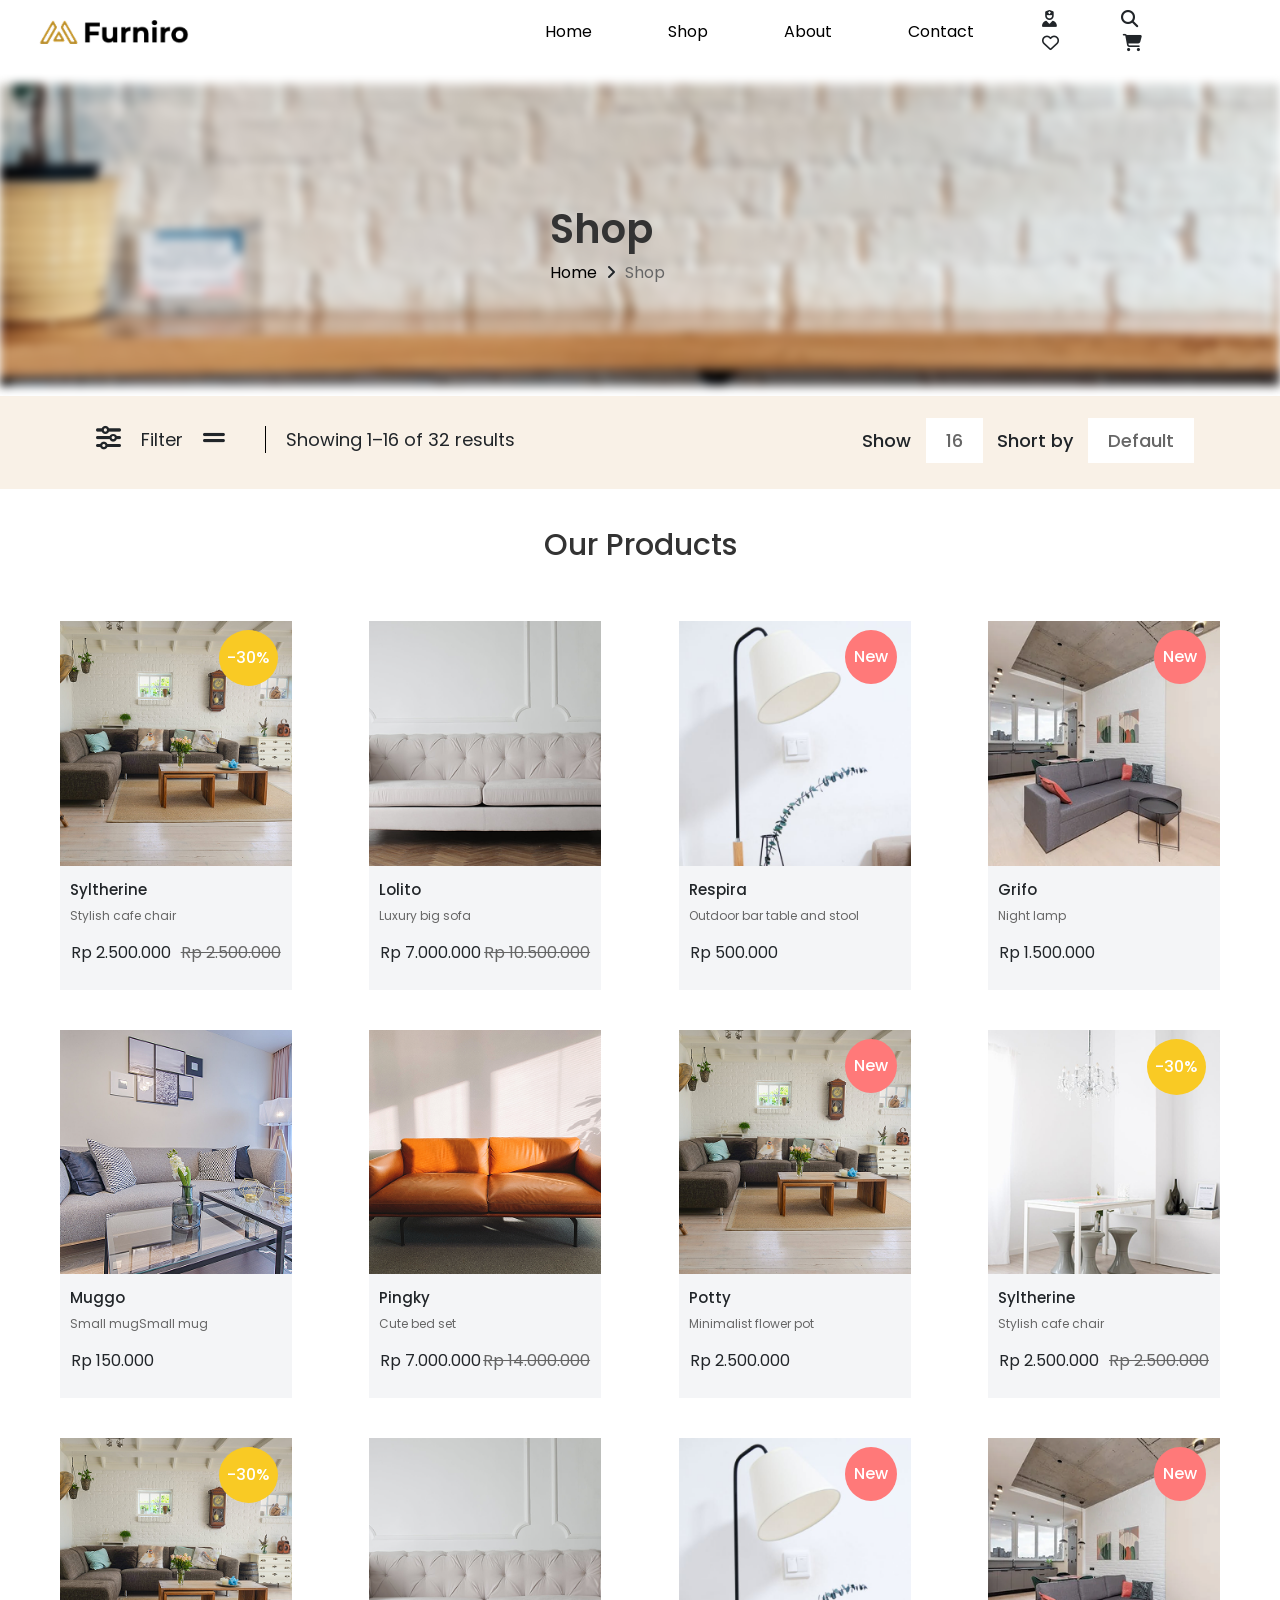
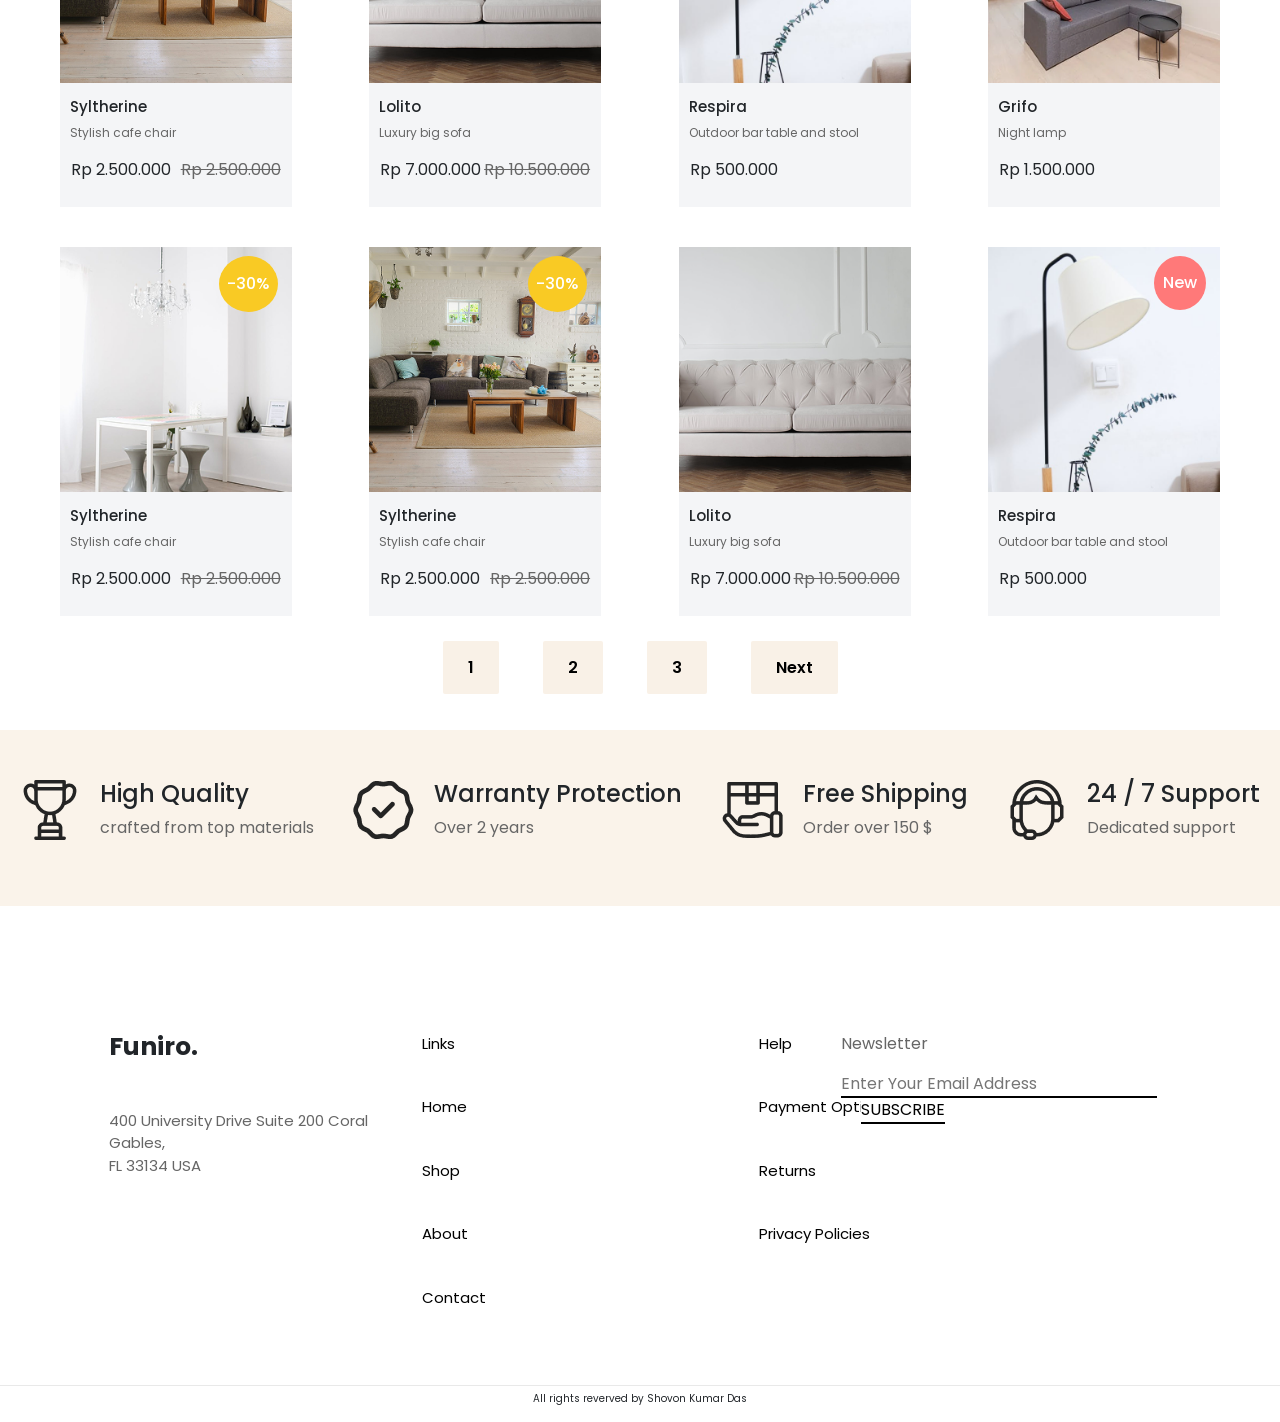
==== shop.html @ 0c1dfe98 "2nd page done" ====
<!doctype html>
<html lang="en">
  <head>
    <!-- Required meta tags -->
    <meta charset="utf-8">
    <meta name="viewport" content="width=device-width, initial-scale=1">

    <!-- Bootstrap CSS -->
    <link rel="stylesheet" href="https://stackpath.bootstrapcdn.com/bootstrap/5.0.0-alpha1/css/bootstrap.min.css" integrity="sha384-r4NyP46KrjDleawBgD5tp8Y7UzmLA05oM1iAEQ17CSuDqnUK2+k9luXQOfXJCJ4I" crossorigin="anonymous">

    <!-- Google Font  -->
    <link rel="preconnect" href="https://fonts.googleapis.com">
    <link rel="preconnect" href="https://fonts.gstatic.com" crossorigin>
    <link href="https://fonts.googleapis.com/css2?family=Poppins:ital,wght@0,100;0,200;0,300;0,400;0,500;0,600;0,700;0,800;0,900;1,100;1,200;1,300;1,400;1,500;1,600;1,700;1,800;1,900&display=swap" rel="stylesheet">

    <title>Interior-Landing-Page-Full-Project-EXM</title>

    <link rel="stylesheet" href="https://cdnjs.cloudflare.com/ajax/libs/font-awesome/6.7.2/css/all.min.css" integrity="sha512-Evv84Mr4kqVGRNSgIGL/F/aIDqQb7xQ2vcrdIwxfjThSH8CSR7PBEakCr51Ck+w+/U6swU2Im1vVX0SVk9ABhg==" crossorigin="anonymous" referrerpolicy="no-referrer" />

    <!-- css link -->
        <link rel="stylesheet" href="style.css">
        <!-- File.js Link -->
        <link rel="stylesheet" href="file.js"> 

  </head>
  <body>
    <!---------------------------------- Navigation-Section------------ -->

    <nav class="navbar navbar-expand-lg navbar-light bg-light">
      <button class="navbar-toggler" type="button" data-toggle="collapse" data-target="#navbarTogglerDemo03" aria-controls="navbarTogglerDemo03" aria-expanded="false" aria-label="Toggle navigation">
        <span class="navbar-toggler-icon"></span>
      </button>
          <img src="./img/Frame 168.png"class="navbar-brand logo-img" alt="">
    
      <div class="collapse navbar-collapse" id="navbarTogglerDemo03">
        <ul class="navbar-nav mr-auto mt-2 mt-lg-0 nav-ul">
          <li class="nav-item ">
            <a class="nav-link" href="index.html">Home </a>
          </li>
          <li class="nav-item">
            <a class="nav-link" href="shop.html">Shop</a>
          </li>
          <li class="nav-item">
            <a class="nav-link disabled" href="#">About</a>
          </li>
          <li class="nav-item">
            <a class="nav-link disabled" href="#">Contact</a>
          </li>
        </ul>

        <div class="logo my-2 my-lg-0">
          <i class="fa-solid fa-user-nurse mr-sm-2"></i>
          <i class="fa-solid fa-magnifying-glass mr-sm-2"></i>
          <i class="fa-regular fa-heart mr-sm-2"></i>
          <i class="fa-solid fa-cart-shopping mr-sm-2"></i>
        </div>

      </div>
    </nav>


     <!---------------------------------- Navigation-Section------------ -->

    <!---------------------------------------- Baner-section--------------------------- -->
    <section class="shop-baner">
       <div class="main-shop-background">
        
       </div>
       <div class="shop-banar-text">
        <h1>Shop</h1>
        <a href="#">Home</a>
        <i class="fa-solid fa-angle-right"></i>
        <span><a href="#">Shop</a></span>
       </div>
    </section>

    <!---------------------------------------- Baner-section-end--------------------------- -->

    <!---------------------------------------- Filter-section--------------------------- -->

    <section class="filter-section">
        <div class="section-left">
          <div class="filter-icon">
            <i class="fa-solid fa-sliders"></i>
            <span>Filter</span>
            <i class="fa-solid fa-grip-lines"></i>
            <p>Showing 1–16 of 32 results</p>
          </div>
        </div>
        <div class="section-right">
          <div class="show">
            <h3>Show <span>16</span></h3>
            <h3>Short by <span>Default</span></h3>
          </div>
        </div>
    </section>


    <!---------------------------------------- Filter-section--------------------------- -->


<!-- ----------------Our Product----------------------- -->
         <!-- ----------------Card-section---------------------- -->

         <Section class="Product">
          <h1>Our Products</h1>
          <div class="inner-section">

              
              <div class="product-list ten">
                  <div class="hover-content">
                      <div class="inner-content">
                       <div class="button">
                           <a href="">Add to cart</a>
                       </div>
                       <div class="icon">
                           <i class="fa-solid fa-share-nodes"><span>Share</span> </i>
                           <i class="fa-solid fa-code-compare"><span>Compare</span></i>
                           <i class="fa-regular fa-heart"> <span>Like</span></i>
                       </div>
                      </div>
                      
                   </div>
                  <img src="./img/Images(2).png" alt="">
                  <div class="list-text">
                      <h2>Syltherine</h2>
                      <p>Stylish cafe chair</p>
                  </div>
                  <div class="list-wrap">
                      <span>Rp 2.500.000</span>
                      <del>Rp 2.500.000</del>
                  </div>
              </div>



              <div class="product-list">
                  <div class="hover-content">
                      <div class="inner-content">
                       <div class="button">
                           <a href="">Add to cart</a>
                       </div>
                       <div class="icon">
                           <i class="fa-solid fa-share-nodes"><span>Share</span> </i>
                           <i class="fa-solid fa-code-compare"><span>Compare</span></i>
                           <i class="fa-regular fa-heart"> <span>Like</span></i>
                       </div>
                      </div>
                      
                   </div>
                  <img src="./img/Images(3).png" alt="">
                  <div class="list-text">
                      <h2>Lolito</h2>
                      <p>Luxury big sofa</p>
                  </div>
                  <div class="list-wrap">
                      <span>Rp 7.000.000</span>
                      <del>Rp 10.500.000</del>
                  </div>
              </div>



              <div class="product-list New">
                  <div class="hover-content">
                     <div class="inner-content">
                      <div class="button">
                          <a href="">Add to cart</a>
                      </div>
                      <div class="icon">
                          <i class="fa-solid fa-share-nodes"><span>Share</span> </i>
                          <i class="fa-solid fa-code-compare"><span>Compare</span></i>
                          <i class="fa-regular fa-heart"> <span>Like</span></i>
                      </div>
                     </div>
                     
                  </div>
                  <img src="./img/Images(4).png" alt="">
                  <div class="list-text">
                      <h2>Respira</h2>
                      <p>Outdoor bar table and stool</p>
                  </div>
                  <div class="list-wrap">
                      <span>Rp 500.000</span>
                      
                  </div>
              </div>



              <div class="product-list New">
                  <div class="hover-content">
                      <div class="inner-content">
                       <div class="button">
                           <a href="">Add to cart</a>
                       </div>
                       <div class="icon">
                           <i class="fa-solid fa-share-nodes"><span>Share</span> </i>
                           <i class="fa-solid fa-code-compare"><span>Compare</span></i>
                           <i class="fa-regular fa-heart"> <span>Like</span></i>
                       </div>
                      </div>
                      
                   </div>
                  <img src="./img/Images(5).png" alt="">
                  <div class="list-text">
                      <h2>Grifo</h2>
                      <p>Night lamp</p>
                  </div>
                  <div class="list-wrap">
                      <span>Rp 1.500.000</span>
                      
                  </div>
              </div>



              <div class="product-list ">
                  <div class="hover-content">
                      <div class="inner-content">
                       <div class="button">
                           <a href="">Add to cart</a>
                       </div>
                       <div class="icon">
                           <i class="fa-solid fa-share-nodes"><span>Share</span> </i>
                           <i class="fa-solid fa-code-compare"><span>Compare</span></i>
                           <i class="fa-regular fa-heart"> <span>Like</span></i>
                       </div>
                      </div>
                      
                   </div>
                  <img src="./img/Images(6).png" alt="">
                  <div class="list-text">
                      <h2>Muggo</h2>
                      <p>Small mugSmall mug</p>
                  </div>
                  <div class="list-wrap">
                      <span>Rp 150.000</span>
                      
                  </div>
              </div>



              <div class="product-list">
                  <div class="hover-content">
                      <div class="inner-content">
                       <div class="button">
                           <a href="">Add to cart</a>
                       </div>
                       <div class="icon">
                           <i class="fa-solid fa-share-nodes"><span>Share</span> </i>
                           <i class="fa-solid fa-code-compare"><span>Compare</span></i>
                           <i class="fa-regular fa-heart"> <span>Like</span></i>
                       </div>
                      </div>
                      
                   </div>
                  <img src="./img/Images(7).png" alt="">
                  <div class="list-text">
                      <h2>Pingky</h2>
                      <p>Cute bed set</p>
                  </div>
                  <div class="list-wrap">
                      <span>Rp 7.000.000</span>
                      <del>Rp 14.000.000</del>
                  </div>
              </div>


              <div class="product-list New">
                  <div class="hover-content">
                      <div class="inner-content">
                       <div class="button">
                           <a href="">Add to cart</a>
                       </div>
                       <div class="icon">
                           <i class="fa-solid fa-share-nodes"><span>Share</span> </i>
                           <i class="fa-solid fa-code-compare"><span>Compare</span></i>
                           <i class="fa-regular fa-heart"> <span>Like</span></i>
                       </div>
                      </div>
                      
                   </div>
                  <img src="./img/Images(2).png" alt="">
                  <div class="list-text">
                      <h2>Potty</h2>
                      <p>Minimalist flower pot</p>
                  </div>
                  <div class="list-wrap">
                      <span>Rp 2.500.000</span>
                      
                  </div>
              </div>


              <div class="product-list ten">
                  <div class="hover-content">
                      <div class="inner-content">
                       <div class="button">
                           <a href="">Add to cart</a>
                       </div>
                       <div class="icon">
                           <i class="fa-solid fa-share-nodes"><span>Share</span> </i>
                           <i class="fa-solid fa-code-compare"><span>Compare</span></i>
                           <i class="fa-regular fa-heart"> <span>Like</span></i>
                       </div>
                      </div>
                      
                   </div>
                  <img src="./img/image 1.png" alt="">
                  <div class="list-text">
                      <h2>Syltherine</h2>
                      <p>Stylish cafe chair</p>
                  </div>
                  <div class="list-wrap">
                      <span>Rp 2.500.000</span>
                      <del>Rp 2.500.000</del>
                  </div>
              </div>
              <div class="product-list ten">
                <div class="hover-content">
                    <div class="inner-content">
                     <div class="button">
                         <a href="">Add to cart</a>
                     </div>
                     <div class="icon">
                         <i class="fa-solid fa-share-nodes"><span>Share</span> </i>
                         <i class="fa-solid fa-code-compare"><span>Compare</span></i>
                         <i class="fa-regular fa-heart"> <span>Like</span></i>
                     </div>
                    </div>
                    
                 </div>
                <img src="./img/Images(2).png" alt="">
                <div class="list-text">
                    <h2>Syltherine</h2>
                    <p>Stylish cafe chair</p>
                </div>
                <div class="list-wrap">
                    <span>Rp 2.500.000</span>
                    <del>Rp 2.500.000</del>
                </div>
            </div>



            <div class="product-list">
                <div class="hover-content">
                    <div class="inner-content">
                     <div class="button">
                         <a href="">Add to cart</a>
                     </div>
                     <div class="icon">
                         <i class="fa-solid fa-share-nodes"><span>Share</span> </i>
                         <i class="fa-solid fa-code-compare"><span>Compare</span></i>
                         <i class="fa-regular fa-heart"> <span>Like</span></i>
                     </div>
                    </div>
                    
                 </div>
                <img src="./img/Images(3).png" alt="">
                <div class="list-text">
                    <h2>Lolito</h2>
                    <p>Luxury big sofa</p>
                </div>
                <div class="list-wrap">
                    <span>Rp 7.000.000</span>
                    <del>Rp 10.500.000</del>
                </div>
            </div>



            <div class="product-list New">
                <div class="hover-content">
                   <div class="inner-content">
                    <div class="button">
                        <a href="">Add to cart</a>
                    </div>
                    <div class="icon">
                        <i class="fa-solid fa-share-nodes"><span>Share</span> </i>
                        <i class="fa-solid fa-code-compare"><span>Compare</span></i>
                        <i class="fa-regular fa-heart"> <span>Like</span></i>
                    </div>
                   </div>
                   
                </div>
                <img src="./img/Images(4).png" alt="">
                <div class="list-text">
                    <h2>Respira</h2>
                    <p>Outdoor bar table and stool</p>
                </div>
                <div class="list-wrap">
                    <span>Rp 500.000</span>
                    
                </div>
            </div>



            <div class="product-list New">
                <div class="hover-content">
                    <div class="inner-content">
                     <div class="button">
                         <a href="">Add to cart</a>
                     </div>
                     <div class="icon">
                         <i class="fa-solid fa-share-nodes"><span>Share</span> </i>
                         <i class="fa-solid fa-code-compare"><span>Compare</span></i>
                         <i class="fa-regular fa-heart"> <span>Like</span></i>
                     </div>
                    </div>
                    
                 </div>
                <img src="./img/Images(5).png" alt="">
                <div class="list-text">
                    <h2>Grifo</h2>
                    <p>Night lamp</p>
                </div>
                <div class="list-wrap">
                    <span>Rp 1.500.000</span>
                    
                </div>
            </div>

            <div class="product-list ten">
              <div class="hover-content">
                  <div class="inner-content">
                   <div class="button">
                       <a href="">Add to cart</a>
                   </div>
                   <div class="icon">
                       <i class="fa-solid fa-share-nodes"><span>Share</span> </i>
                       <i class="fa-solid fa-code-compare"><span>Compare</span></i>
                       <i class="fa-regular fa-heart"> <span>Like</span></i>
                   </div>
                  </div>
                  
               </div>
              <img src="./img/image 1.png" alt="">
              <div class="list-text">
                  <h2>Syltherine</h2>
                  <p>Stylish cafe chair</p>
              </div>
              <div class="list-wrap">
                  <span>Rp 2.500.000</span>
                  <del>Rp 2.500.000</del>
              </div>
          </div>
          <div class="product-list ten">
            <div class="hover-content">
                <div class="inner-content">
                 <div class="button">
                     <a href="">Add to cart</a>
                 </div>
                 <div class="icon">
                     <i class="fa-solid fa-share-nodes"><span>Share</span> </i>
                     <i class="fa-solid fa-code-compare"><span>Compare</span></i>
                     <i class="fa-regular fa-heart"> <span>Like</span></i>
                 </div>
                </div>
                
             </div>
            <img src="./img/Images(2).png" alt="">
            <div class="list-text">
                <h2>Syltherine</h2>
                <p>Stylish cafe chair</p>
            </div>
            <div class="list-wrap">
                <span>Rp 2.500.000</span>
                <del>Rp 2.500.000</del>
            </div>
        </div>



        <div class="product-list">
            <div class="hover-content">
                <div class="inner-content">
                 <div class="button">
                     <a href="">Add to cart</a>
                 </div>
                 <div class="icon">
                     <i class="fa-solid fa-share-nodes"><span>Share</span> </i>
                     <i class="fa-solid fa-code-compare"><span>Compare</span></i>
                     <i class="fa-regular fa-heart"> <span>Like</span></i>
                 </div>
                </div>
                
             </div>
            <img src="./img/Images(3).png" alt="">
            <div class="list-text">
                <h2>Lolito</h2>
                <p>Luxury big sofa</p>
            </div>
            <div class="list-wrap">
                <span>Rp 7.000.000</span>
                <del>Rp 10.500.000</del>
            </div>
        </div>



        <div class="product-list New">
            <div class="hover-content">
               <div class="inner-content">
                <div class="button">
                    <a href="">Add to cart</a>
                </div>
                <div class="icon">
                    <i class="fa-solid fa-share-nodes"><span>Share</span> </i>
                    <i class="fa-solid fa-code-compare"><span>Compare</span></i>
                    <i class="fa-regular fa-heart"> <span>Like</span></i>
                </div>
               </div>
               
            </div>
            <img src="./img/Images(4).png" alt="">
            <div class="list-text">
                <h2>Respira</h2>
                <p>Outdoor bar table and stool</p>
            </div>
            <div class="list-wrap">
                <span>Rp 500.000</span>
                
            </div>
        </div>

          </div>

          <div class="product-button">
            <a href="#">1</a>
            <a href="#">2</a>
            <a href="#">3</a>
            <a href="#">Next</a>
          </div>
     </Section>


     <!---------------------------------- Information-Section------------------------------ -->

     <section class="information">
          <div class="information-card">
            <div class="information-card-img">
              <img src="./img/trophy 1.png" alt="">
            </div>
            <div class="information-card-text">
                  <h4>High Quality</h4>
                  <p>crafted from top materials</p>
            </div>

          </div>
          <div class="information-card">
            <div class="information-card-img">
              <img src="./img/guarantee.png" alt="">
            </div>
            <div class="information-card-text">
                  <h4>Warranty Protection</h4>
                  <p>Over 2 years</p>
            </div>

          </div>
          <div class="information-card">
            <div class="information-card-img">
              <img src="./img/shipping.png" alt="">
            </div>
            <div class="information-card-text">
                  <h4>Free Shipping</h4>
                  <p>Order over 150 $</p>
            </div>

          </div>
          <div class="information-card">
            <div class="information-card-img">
              <img src="./img/customer-support.png" alt="">
            </div>
            <div class="information-card-text">
                  <h4>24 / 7 Support</h4>
                  <p>Dedicated support</p>
            </div>

          </div>
     </section>

<!-- ---------------------------------------Footer-section-------------------- -->

     <section class="footer">
      <div class="main-footer">
          <div class="footer-collam-1">
              <h1>Funiro.</h1>
              <p>400 University Drive Suite 200 Coral <br> Gables,
                 <br> FL 33134 USA</p>
          </div>
          <div class="footer-collam-2">
              <ul class="button-list ">
                  <li ><a class="paragrap-color" href="#">Links</a></li>
                  <li><a href="#">Home</a></li>
                  <li><a href="#">Shop</a></li>
                  <li><a href="#">About</a></li>
                  <li><a href="#">Contact</a></li>
              </ul>
              <div class="footer-collam-3">
                  <ul class="button-list">
                      <li ><a class="paragrap-color" href="#">Help</a></li>
                      <li><a href="#">Payment Options</a></li>
                      <li><a href="#">Returns</a></li>
                      <li><a href="#">Privacy Policies</a></li>
                      
                  </ul>
              </div>
          </div>
          
          <div class="footer-collam-4">
              <p class="paragrap-color">Newsletter</p>
              <form action="email" class="footer-from">
                  <input class="from-body" type="email" placeholder="Enter Your Email Address" name="email" id="email">
                  <input class="from-btn" type="button" value="SUBSCRIBE">
              </form>
          </div>
          
      

      </div>
</section>
<section>
  <div class="reverved">
      <p>All rights reverved by <span>Shovon Kumar Das</span></p>
  </div>
</section>
  </body>
---- style.css ----
*{
    padding: 0;
    margin: 0;
    box-sizing: border-box;
  font-family: "Poppins", sans-serif;
}

:root{
    --paragrap-color:#666666;
    --button-color:#B88E2F;
    --bg-color:#FCF8F3;
    --hadding-color:#333333;
    --h1-font-size: 30px;
    --Responsive-hadding-font-size: 15px;



}

/*------------------------------- navber responsive start -------------------------- */
.logo-img{
    margin-left: 1cm;
    max-width: 4cm;     
}
.bg-light {
	background-color: #fff !important;
}
.nav-ul{
    margin-left: 8cm;
}
.nav-ul li{
    margin:0px 30px
}
.navbar-light .navbar-nav .nav-link {
	color: black !important;
}   
.logo{
    margin-right: 50px;
}
.logo i{
    font-size: 17px;
    margin: 0px 30px;
}
@media screen and (max-width: 800px){
    .nav-ul li {
        margin: 0px 20px;
    }
    .nav-ul {
        margin-left:0px ;
    }
}

/*------------------------------- navber responsive end-------------------------- */
/*------------------------------- Banner Section-------------------------- */
.banner{
    background-image: url(./img/scandinavian-interior-mockup-wall-decal-background\ 1.png);
    background-position: cover;
    background-repeat: no-repeat;
    background-size: 100%;
}

.Card {
	display: flex;
	justify-content: right;
	padding: 5cm 1cm 5cm 0cm;
}   
.inner-card {
	max-width: 16cm;
	padding: 30PX;
	background: #FFF3E3;
}
.card-title {
	letter-spacing: 4px;
    padding:5px 0px;
    display: inline-block;
}
.card-hadding{
    font-weight: 600;
    color: #B88E2F;
}
.card-paragraph {
	font-size: 15px;
}   

.button-main {
	text-decoration: none;
	padding: 13px 35px;
	color: white;
	background: #B88E2F;
	display: inline-block;
	border-radius: 2px;
}

/* Banner -responsive */
@media screen and (max-width: 1080px){
    .inner-card {
        max-width: 10cm;
        
    } 
    .card-title {
            padding: 0;
            font-size: 12px;
    }
    .card-hadding {
        font-weight: 600;
        color: #B88E2F;
        font-size: 24px;
    }
    .card-paragraph {
        font-size: 12px;
    }
    .button-main {
        padding: 8px 20px;
        font-size: 12px;
    }
    .Card {
        padding: 2cm 1cm 3cm 0px;
    }
}

@media screen and (max-width: 915px){
    .banner {
        background-repeat: inherit;
        background-size: cover ;
}
.card-paragraph {
    font-size: 10px;
}
.card-title {
    font-size: 10px;
}
.inner-card {
    max-width: 6cm;
    
}
.Card {
    justify-content: center;
    padding: 1cm 3cm 2cm 0px;
} 
.logo-img {
	max-width: 2.5cm;
}
}

/* Banner -responsive End */

/*------------------------------- Banner Section - End -------------------------- */
/* <!-- ------------------------Browse The Range ------------->
<!-- -------------------------Display-Section start---------- --> */

.display{
    max-width: 1200px;
    margin: auto;

}
.display-text{
        text-align: center;
        margin: 1cm;
    }

.display-text h1 {
    font-size: var(--h1-font-size);
    font-weight:600;
    color: var(--hadding-color);
}
.display-text p{
    color: var(--paragrap-color);
}
.main-display {
    display: grid;
    grid-template-columns: repeat(auto-fit, minmax(200px, 1fr));
    gap: 20px;
}
.display-img h1 {
    text-align: center;
    font-size: 18px;
    margin: 20px 0px;
    color: var(--hadding-color);
}
.display-img img{ 
    width: 100%;
}
/* ------------------------- Display-Responsive -------------------*/

/* @media screen and (max-width: 1195px){
    .product-list {
        background: #F4F5F7;
        margin: 20px;
        position: relative;
        width: 230px;
    }
    .product-list img{
        width: 100%;
    }
    .inner-section {
       
        column-gap: 0cm;
    }
    .list-wrap {
        
        font-size: 12px;
        margin-bottom: 20px !important;
    }
    
     

}


@media screen and (max-width: 1024px){
    .display-img h1 {

        font-size: var(--Responsive-hadding-font-size);
        
    }
    .display-text p {
        font-size: 12px;
    }
   
    .main-display {
        display: flex;
        gap: 0.4cm;
        justify-content: center;
        margin: 0px 20px;
    }
    .display{
        min-width: 1200px;
        margin: auto;
    
    }

}


@media screen and (max-width: 920px){
    .display-text h1 {
        font-size: var(--Responsive-hadding-font-size);
    }
    .display-text p {
        font-size: 12px;
    }
    .main-display {
        flex-direction: row;
        gap: 3px;
    } 
    .display-img h1 {
        font-size: 12px;
    }
} 
    


*/
@media screen and (max-width:1366px) {
    .display-img {
        margin: 0px 20px;
    }
    .main-display {
        gap: 0px;
    }
    /* .product-list {
       
        margin: 20px;
     
        width: 250px;
    }
    .product-list img {
        width: 100%;
    }
    .inner-section {
        column-gap: 0.4cm;
    } */
}
@media screen and (max-width:915px){

    .display-text h1 {
        font-size: 20px;
        text-align: center;
    }
    .display-text p {
        color: var(--paragrap-color);
        font-size: 12px;
    }
    .list-wrap {
        font-size: 12px;
    }

}

/* --------Display Responsive end ------- */

/* 
<!-- -------------------------Display-Section end---------- --> */


.Product{
    max-width: 1200px;
    margin: auto;
}
.Product h1 {
	text-align: center;
	color: var(--hadding-color);
	font-size: var(--h1-font-size);
	margin: 1cm 0px;
}
.inner-section {
	display: grid;
	grid-template-columns: repeat(auto-fit ,minmax(250px, 1fr));
	justify-items: center;
    column-gap: 1cm;
}
.product-list {
    background: #F4F5F7;
    margin: 20px;
    position: relative;
}
/* Before-After */
 .ten{
    position: relative;
 }
 .ten::after {
    position: absolute;
    content: "-30%";
    background-color: #f9ca24;
    color: white;
    top: 9px;
    right: 14px;
    padding: 16px 8px;
    font-weight: 500;
    border-radius: 50%;
    z-index: 5;
}
.New{
    position: relative;
}
.New::after{
    position: absolute;
    content: "New";
    background-color: #ff7979;
    color: white;
    top: 9px;
    right: 14px;
    padding: 15px 9px;
    font-weight: 500;
    border-radius: 50%;
    z-index: 5;
}
/* Before after end */
.list-text {
	margin-left: 10px;
}
.list-text h2 {
	font-size: 15px;
	padding-top: 15px;
	color: var(--h1-font-size);
}
.list-text p {
	font-size: 12px;
    color: var(--paragrap-color);
}
.list-wrap {
	display: flex;
	justify-content: space-between;
	margin: 0px 11px;
	margin-bottom: 25px;
}

.list-wrap del{
    color: var(--paragrap-color);
}

/* hover-content */
.hover-content {
	position: absolute;
	z-index: -1;
	width: 100%;
	height: 100%;
	text-align: center;
	top: 0cm;
	background-color: #0000008a;
    transition: ease-in-out .3s;
    
}
.inner-content{
    display: flex;
    flex-direction: column;
    justify-content: center;
    height: 100%;
    
}

.button a {
    text-decoration: none;
    padding: 10px 20px;
    background: white;
    border-radius: 3px;
    color: #B88E2F;
    margin: 20px;
    display: inline-block;
    transition: .3s;
}
.button a:hover{
    background: #B88E2F;
    color: #ffffff;
}
.icon {
    color: white;
    font-size: 15px;
}
.icon i{
    margin: 0px 10px;
}
.icon i span{
    font-weight: 200;
    margin: 0 5px;
}
/* hover-content-Hover */
.product-list:hover .hover-content {
    z-index: 1;
    
}
/*-------------------------------------Carosol-Section----------- */
.carosol{
    background-color: var(--bg-color);
}
.main-carosol{
    display: grid;
    /* grid-template-columns:  600px auto ; */
    grid-template-columns: repeat( auto-fit , minmax(250px, 1fr));
}

.carosol-text {
    justify-items: center;
    align-content: center;
}
.carosol-text h1 {
	font-size: 35px;
	margin: 10px 0px;
    font-weight: 600;
    color: var(--hadding-color);
}
.carosol-text p{
    font-size: 15px;
    color: var(--paragrap-color);
}

.carosol-img img {
	width:100%;
	padding: 40px 30px;
}
/*--------- Carosol-Section-Responsive------- */
@media screen and (max-width :915px ) {
    .carosol-text {
        text-align: center;
    }
    .carosol-text h1 {
        font-size: 20px;
        margin-top: 30px;
    }
    .carosol-text p {
        font-size: 12px;
    }
    .button a {
        margin: 0;
    }
}
/*--------- Carosol-Section-Responsive END------- */
/* ----------------------------------------Galary - Section------------------- */


.main-galary{
    text-align: center;
}
.galary-text {
    margin-top: 1cm;
    position: relative;
    top: 1.5cm;
}
.galary-text p{
    color: var(--paragrap-color);
}
.galary-text h1 {
    font-size: 35px;
    color: var(--hadding-color);
}

.galary-img img {
    width: 100%;
  
}
/* ----------------- ---------Galary - Section-Responsive-------------*/

@media screen and (max-width:1180px){
    .galary-text {
        top: 0.5cm;
    }
    .galary-text h1 {
        font-size: 25px;
        
    }
    .inner-section {
        display: grid;
        grid-template-columns: repeat(auto-fit ,minmax(200px, 1fr));
        justify-items: center;
        column-gap: 0.5cm;
    }   
}
@media screen and (max-width:915px){
    .galary-text h1 {
        font-size: 20px;
    }
    .galary-text p {
        font-size: 12px;
    }
    .galary-text{
        padding: 0;
        margin-bottom: 0;
        top: 0.3cm;
    }
}
/* ----------------- ---------Galary - Section-Responsive END-------------*/

/* ---------------------------Section-footer-------------------- */
.footer {
	margin-top: 20px;
	margin-bottom: 20px;
}


.main-footer {
    display: grid;
    grid-template-columns: repeat(auto-fit, minmax(250px, 1fr));
    place-items: stretch center;
    padding: 2cm 1cm 0cm 1cm;
}
.footer-collam-1{}
.footer-collam-1 h1 {
	font-size: 25px;
	font-weight: bold;
}
.footer-collam-1 p {
	font-size: 15px;
	padding: 40px 0px;
    color: var(--paragrap-color);
}
.footer-collam-2 {
    display: flex;
    justify-content: space-between;
    min-width: 500px;
}
.button-list {
	list-style: none;
}
.button-list li a {
    font-size: 15px;
    margin-bottom: 40px;
    display: inline-block;
    text-decoration: none;
    color: black;
}
.button-list li a:hover{
    border-bottom: 2px solid #f1ac57;
}

.paragrap-color{
    color: var(--paragrap-color);
}
.button-list li a{}
.footer-collam-3{}
.footer-collam-4{}
.footer-collam-4 p{}
.footer-collam-5{}
.footer-from{}
.from-text{}
.from-body {
    border: none !important;
    outline: none;
    border-bottom: 2px solid #000000 !important;
    color: black;
}
.from-btn {
    outline: none;
    border: none;
    background: white;
    margin-left: 20px;
    border-bottom: 2px solid black !important;
}

.reverved {
	border-top: 1px solid #e9e9e9;
	padding-top: 5px;
	font-size: 10px;
	text-align: center;
}


/* -----------------Section-footer-responsive----------------- */ 

@media screen and (max-width: 915px) {
    .footer-collam-2 {
        display: flex;
        justify-content: space-around;
    }
    .main-footer{
        padding: 0;
    }
    .main-footer {
        
        display: grid;
        
        justify-items: initial;
        /* align-items: stretch; */
    }
    .button-list li a {
        font-size: 12px;
        margin-bottom: 15px;
    }
    .footer-collam-1 {
        text-align: center;
    }
    .footer-collam-1 h1 {
        font-size: 20px;
        font-weight: bold;
    }
    .footer-collam-1 p {
        font-size: 12px;
        padding: 10px 0px;
    }
    .footer {
        margin-top: 20px;
    }
    .footer-collam-4 p {
        font-size: 12px;
    }
    .from-body {
        border-bottom: 1px solid #000000 !important;
        width: 157px;
        font-size: 12px;
    }
    .from-btn {

        border-bottom: 1px solid black !important;
        font-size: 12px;
    }
    .footer-collam-4 {
        text-align: center;
    }
    .reverved {
        border-top: 1px solid #e9e9e9;
        padding-top: 5px;
        font-size: 10px;
        text-align: center;
    }
}



/* -------------------===================================Shop-page================================-------------- */
/* ----------------------------------------Shop-page-banar-section-------------------- */
.shop-baner {
    margin-top: 20px;
    position: relative;
}
.main-shop-background {
    filter: blur(5px);
    background-image: url(./img/ff74c027a1888544144abe4be6e02cbf.jpeg);
    padding: 4cm 0px;
    background-position: center;
    background-repeat: no-repeat;
    background-color: rgba(255, 255, 255, 0.233);
    
}
.shop-banar-text {
    position: absolute;
    
    top: 40%;
    left: 43%;
}
.shop-banar-text h1 {
    font-size: 40px;
    font-weight: 600;
    color: var(--hadding-color);
}
.shop-banar-text a {
    text-decoration: none;
    color: black;
}
.shop-banar-text i {
    margin: 0px 5px;
    font-weight: 600;
}
.shop-banar-text span a{
    color: var(--paragrap-color) !important;
}
/*---------------- Shop-page-banar-section-responsive------------- */
@media screen and (max-width:1200px){
    .logo {
        display: none;
    }
}
@media screen and (max-width:920px){
    .filter-section {
        display: flex;
        justify-content: space-between;
        padding: 10px 0px; background: #F9F1E7;
        margin-top: 10px;
    }
    .section-left {
        margin-left: 0px !important;
    }
    .section-right {
        margin-right: 0px !important;
    }
    
}
@media screen and (max-width:800px)
{
    .filter-section {
        display: flex;
        justify-content: space-between;
        padding: 20px 0px;
        background: #F9F1E7;
        margin-top: 10px;
        flex-direction: column;
    }
    .section-right {
        margin-right: 2cm;
        text-align: right;
    }
    .show h3 {
        font-size: 12px !important;
        display: inline-block;
    }
    .filter-icon p {
      
        font-size: 15px !important;
    }
}
@media screen and (max-width:500px)
{
    .show h3 {
        font-size: 12px !important;
        display: inline-block;
    }
    .filter-icon p {
        padding: 0px 13px;
        margin-left: 0px;
        border-left: 1px solid black;
        font-size: 15px !important;
    } 
    .filter-icon {
        display: flex;
        padding-top: 10px;
        justify-content: space-evenly;
    }
    .section-right {
        margin-right: 2cm;
        text-align: center;
    }
    .filter-icon span {
        font-size: 15px !important;
    }
    .filter-icon i {
        font-size: 20px;
    }
}



/* ----------------------------------Shop-page-filter-section----------------- */
.filter-section {
    display: flex;
    justify-content: space-between;
    padding: 20px 0px;
    background: #F9F1E7;
    margin-top: 10px;
}
.section-left {
    text-align: center;
    margin-left: 2cm;
}
.filter-icon {
    display: flex;
    padding-top: 10px;
}
.filter-icon i {
    padding: 0px 20px;
    font-size: 25px;
}
.filter-icon span {
    font-size: 18px;
}
.filter-icon p {
    padding: 0px 20px;
    margin-left: 20px;
    border-left: 1px solid black;
    font-size: 18px;
}
.section-right {
    margin-right: 2cm;
}
.show {
    padding-top: 14px;
}
.show h3 {
    font-size: 18px;
    display: inline-block;
}
.show h3 span {
    padding: 10px 20px;
    background: white;
    margin: 0px 10px;
    color: var(--paragrap-color);
}

/* ----------------------------------Shop-page-filter-section END----------------- */

/* ----------------------------------Card-section-Responsive----------------- */
.product-list img {
    width: 100%;
}
.product-button {
	text-align: center;
    margin: 20px 0px;
}
.product-button a {
    padding: 15px 25px;
    margin: 0px 20px;
    background: #F9F1E7;
    color: black;
    border-radius: 2px;
    font-weight: 600;
    text-decoration: none;
    transition: all, .3s;
}
.product-button a:hover{
    background-color: var(--button-color);
    color: #F4F5F7;
}
@media screen and (max-width:900px)
{
    .product-list img {
        width: 100%;
    }
    .product-button a {
        padding: 10px 20px;
        margin: 0px 10px;
        background: #F9F1E7;
        color: black;
        border-radius: 2px;
        font-weight: 600;
        text-decoration: none;
        transition: all, .3s;
    }
}
@media screen and (max-width:500px)
{
.product-button a {
    padding: 5px 15px;
    margin: 0px 10px;
    background: #F9F1E7;
    color: black;
    border-radius: 2px;
    font-weight: 600;
    text-decoration: none;
    transition: all, .3s;
    font-size: 15px;
}
}
/* ----------------------------------Card-section-Responsive-END----------------- */

/* -----------------------------------Information-Section----------- */

.information {
    display: flex;
    justify-content: space-around;
    padding: 50px 0px;
    margin: 50px 0px;
    background: #FAF3EA;
}
.information-card {
    display: flex;
}
.information-card-img{}
.information-card-img img{
    width: 100%;
}
.information-card-text {
    margin-left: 20px;
}
.information-card-text h4{}
.information-card-text p{
    color: var(--paragrap-color);
}


/* --------------------Information-Section-Responsive----------- */
@media screen and (max-width:1100px){
    .information-card-text h4 {
        font-size: 15px;
    }
    .information-card-text p {
        font-size: 12px;
    }
}
@media screen and (max-width:500px)
{
    .information-card {
        display: flex;
        flex-wrap: wrap;
        justify-content: center;
        gap: 15px;
    }
    .information {
        padding: 40px 0px; 
    }
    .footer-collam-3 {
        margin-right: 100px;
    }
}


/* -----------------------------------Information-Section- END---------- */
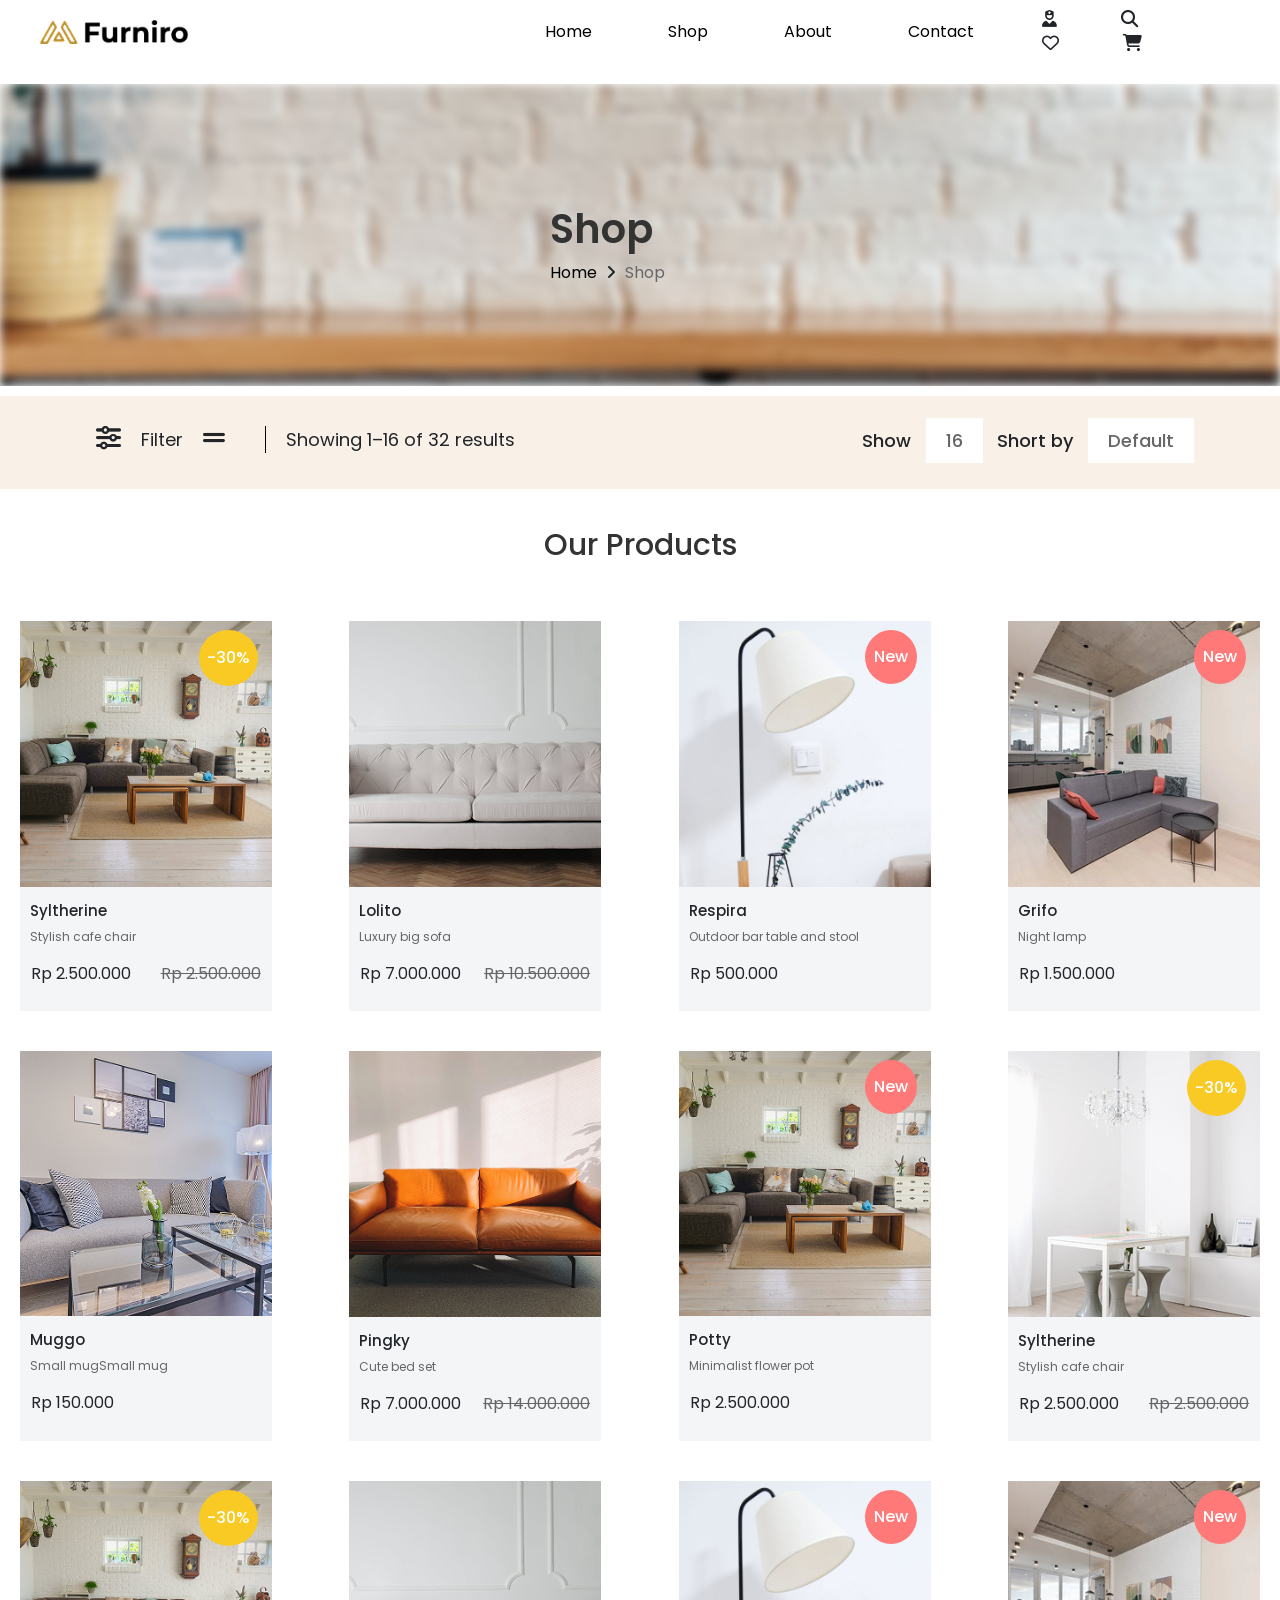
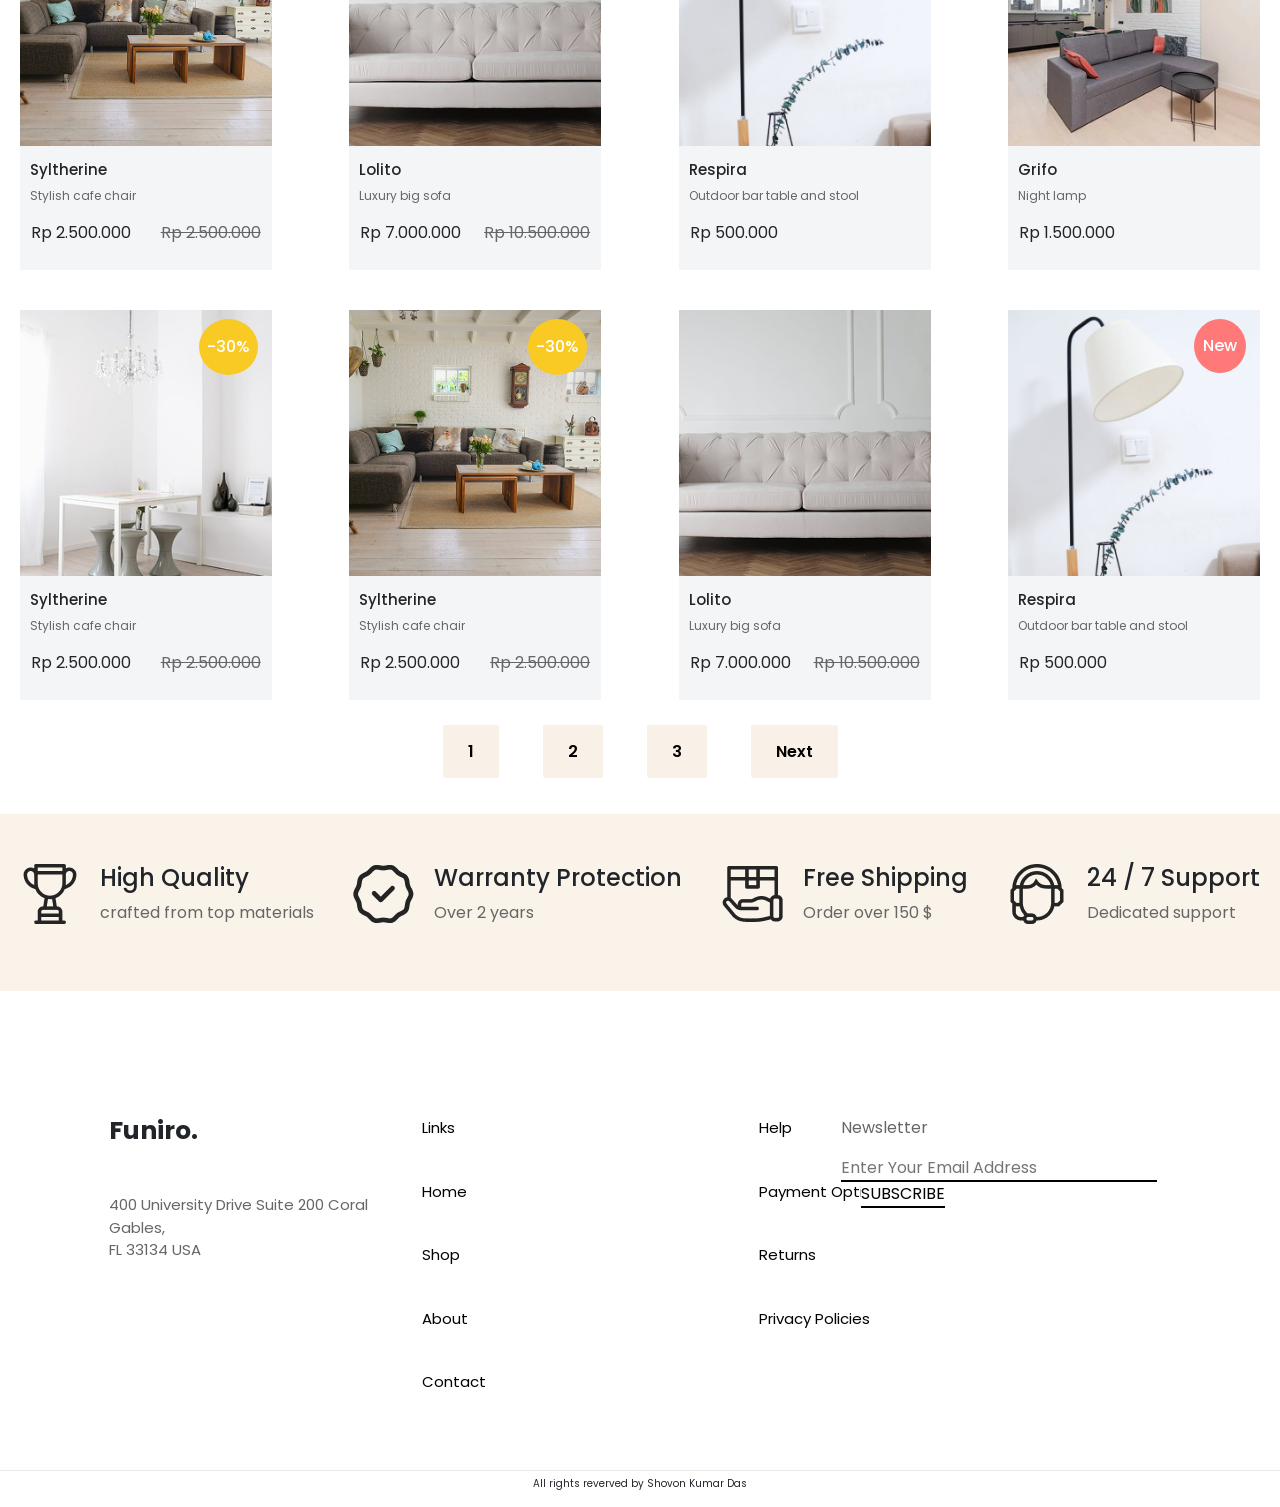
==== commit d9d54216: "all done" ====
--- a/shop.html
+++ b/shop.html
@@ -18,9 +18,9 @@
     <link rel="stylesheet" href="https://cdnjs.cloudflare.com/ajax/libs/font-awesome/6.7.2/css/all.min.css" integrity="sha512-Evv84Mr4kqVGRNSgIGL/F/aIDqQb7xQ2vcrdIwxfjThSH8CSR7PBEakCr51Ck+w+/U6swU2Im1vVX0SVk9ABhg==" crossorigin="anonymous" referrerpolicy="no-referrer" />
 
     <!-- css link -->
-        <link rel="stylesheet" href="style.css">
+        <link rel="stylesheet" href="./style.css">
         <!-- File.js Link -->
-        <link rel="stylesheet" href="file.js"> 
+        
 
   </head>
   <body>
@@ -41,10 +41,10 @@
             <a class="nav-link" href="shop.html">Shop</a>
           </li>
           <li class="nav-item">
-            <a class="nav-link disabled" href="#">About</a>
+            <a class="nav-link" href="blog.html">About</a>
           </li>
           <li class="nav-item">
-            <a class="nav-link disabled" href="#">Contact</a>
+            <a class="nav-link" href="contact.html">Contact</a>
           </li>
         </ul>
 
@@ -71,6 +71,7 @@
         <a href="#">Home</a>
         <i class="fa-solid fa-angle-right"></i>
         <span><a href="#">Shop</a></span>
+         
        </div>
     </section>
 
@@ -111,7 +112,7 @@
                   <div class="hover-content">
                       <div class="inner-content">
                        <div class="button">
-                           <a href="">Add to cart</a>
+                        <a href="single-product.html">Add to cart</a>
                        </div>
                        <div class="icon">
                            <i class="fa-solid fa-share-nodes"><span>Share</span> </i>
@@ -138,7 +139,7 @@
                   <div class="hover-content">
                       <div class="inner-content">
                        <div class="button">
-                           <a href="">Add to cart</a>
+                        <a href="single-product.html">Add to cart</a>
                        </div>
                        <div class="icon">
                            <i class="fa-solid fa-share-nodes"><span>Share</span> </i>
@@ -165,7 +166,7 @@
                   <div class="hover-content">
                      <div class="inner-content">
                       <div class="button">
-                          <a href="">Add to cart</a>
+                        <a href="single-product.html">Add to cart</a>
                       </div>
                       <div class="icon">
                           <i class="fa-solid fa-share-nodes"><span>Share</span> </i>
@@ -192,7 +193,7 @@
                   <div class="hover-content">
                       <div class="inner-content">
                        <div class="button">
-                           <a href="">Add to cart</a>
+                        <a href="single-product.html">Add to cart</a>
                        </div>
                        <div class="icon">
                            <i class="fa-solid fa-share-nodes"><span>Share</span> </i>
@@ -219,7 +220,7 @@
                   <div class="hover-content">
                       <div class="inner-content">
                        <div class="button">
-                           <a href="">Add to cart</a>
+                        <a href="single-product.html">Add to cart</a>
                        </div>
                        <div class="icon">
                            <i class="fa-solid fa-share-nodes"><span>Share</span> </i>
@@ -246,7 +247,7 @@
                   <div class="hover-content">
                       <div class="inner-content">
                        <div class="button">
-                           <a href="">Add to cart</a>
+                        <a href="single-product.html">Add to cart</a>
                        </div>
                        <div class="icon">
                            <i class="fa-solid fa-share-nodes"><span>Share</span> </i>
@@ -272,7 +273,7 @@
                   <div class="hover-content">
                       <div class="inner-content">
                        <div class="button">
-                           <a href="">Add to cart</a>
+                        <a href="single-product.html">Add to cart</a>
                        </div>
                        <div class="icon">
                            <i class="fa-solid fa-share-nodes"><span>Share</span> </i>
@@ -298,7 +299,7 @@
                   <div class="hover-content">
                       <div class="inner-content">
                        <div class="button">
-                           <a href="">Add to cart</a>
+                        <a href="single-product.html">Add to cart</a>
                        </div>
                        <div class="icon">
                            <i class="fa-solid fa-share-nodes"><span>Share</span> </i>
@@ -322,7 +323,7 @@
                 <div class="hover-content">
                     <div class="inner-content">
                      <div class="button">
-                         <a href="">Add to cart</a>
+                        <a href="single-product.html">Add to cart</a>
                      </div>
                      <div class="icon">
                          <i class="fa-solid fa-share-nodes"><span>Share</span> </i>
@@ -349,7 +350,7 @@
                 <div class="hover-content">
                     <div class="inner-content">
                      <div class="button">
-                         <a href="">Add to cart</a>
+                        <a href="single-product.html">Add to cart</a>
                      </div>
                      <div class="icon">
                          <i class="fa-solid fa-share-nodes"><span>Share</span> </i>
@@ -376,7 +377,7 @@
                 <div class="hover-content">
                    <div class="inner-content">
                     <div class="button">
-                        <a href="">Add to cart</a>
+                        <a href="single-product.html">Add to cart</a>
                     </div>
                     <div class="icon">
                         <i class="fa-solid fa-share-nodes"><span>Share</span> </i>
@@ -403,7 +404,7 @@
                 <div class="hover-content">
                     <div class="inner-content">
                      <div class="button">
-                         <a href="">Add to cart</a>
+                        <a href="single-product.html">Add to cart</a>
                      </div>
                      <div class="icon">
                          <i class="fa-solid fa-share-nodes"><span>Share</span> </i>
@@ -428,7 +429,7 @@
               <div class="hover-content">
                   <div class="inner-content">
                    <div class="button">
-                       <a href="">Add to cart</a>
+                    <a href="single-product.html">Add to cart</a>
                    </div>
                    <div class="icon">
                        <i class="fa-solid fa-share-nodes"><span>Share</span> </i>
@@ -452,7 +453,7 @@
             <div class="hover-content">
                 <div class="inner-content">
                  <div class="button">
-                     <a href="">Add to cart</a>
+                    <a href="single-product.html">Add to cart</a>
                  </div>
                  <div class="icon">
                      <i class="fa-solid fa-share-nodes"><span>Share</span> </i>
@@ -479,7 +480,7 @@
             <div class="hover-content">
                 <div class="inner-content">
                  <div class="button">
-                     <a href="">Add to cart</a>
+                    <a href="single-product.html">Add to cart</a>
                  </div>
                  <div class="icon">
                      <i class="fa-solid fa-share-nodes"><span>Share</span> </i>
@@ -506,7 +507,7 @@
             <div class="hover-content">
                <div class="inner-content">
                 <div class="button">
-                    <a href="">Add to cart</a>
+                    <a href="single-product.html">Add to cart</a>
                 </div>
                 <div class="icon">
                     <i class="fa-solid fa-share-nodes"><span>Share</span> </i>
@@ -595,10 +596,10 @@
           <div class="footer-collam-2">
               <ul class="button-list ">
                   <li ><a class="paragrap-color" href="#">Links</a></li>
-                  <li><a href="#">Home</a></li>
-                  <li><a href="#">Shop</a></li>
-                  <li><a href="#">About</a></li>
-                  <li><a href="#">Contact</a></li>
+                  <li><a href="index.html">Home</a></li>
+                  <li><a href="shop.html">Shop</a></li>
+                  <li><a href="blog.html">About</a></li>
+                  <li><a href="contact.html">Contact</a></li>
               </ul>
               <div class="footer-collam-3">
                   <ul class="button-list">
--- a/style.css
+++ b/style.css
@@ -27,9 +27,20 @@
 }
 .nav-ul{
     margin-left: 8cm;
+    
 }
 .nav-ul li{
     margin:0px 30px
+    
+    
+}
+.nav-ul li a{
+    transition: .3s;
+    overflow: hidden;
+    text-decoration: none;
+}
+.nav-ul li a:hover{
+    border-bottom:3px solid #f1ac57;
 }
 .navbar-light .navbar-nav .nav-link {
 	color: black !important;
@@ -294,7 +305,7 @@
 
 
 .Product{
-    max-width: 1200px;
+    max-width: 1400px;
     margin: auto;
 }
 .Product h1 {
@@ -432,6 +443,7 @@
 .carosol-text {
     justify-items: center;
     align-content: center;
+    text-align: center;
 }
 .carosol-text h1 {
 	font-size: 35px;
@@ -461,7 +473,14 @@
         font-size: 12px;
     }
     .button a {
-        margin: 0;
+        
+        padding: 7px 12px;
+        margin: 10px;
+        font-size: 12px;
+    }
+    .icon i {
+        margin: 0px 5px;
+        font-size: 12px;
     }
 }
 /*--------- Carosol-Section-Responsive END------- */
@@ -595,12 +614,26 @@
 
 
 /* -----------------Section-footer-responsive----------------- */ 
-
-@media screen and (max-width: 915px) {
+@media screen and (max-width: 1180px)
+{
     .footer-collam-2 {
         display: flex;
-        justify-content: space-around;
-    }
+        justify-content: center;
+        min-width: 500px;
+        gap: 50px;
+    }
+}
+
+
+@media screen and (max-width: 915px) {
+    
+    .footer-collam-2 {
+        display: flex;
+        justify-content: center;
+        min-width: 500px;
+        gap: 50px;
+    }
+    
     .main-footer{
         padding: 0;
     }
@@ -609,7 +642,7 @@
         display: grid;
         
         justify-items: initial;
-        /* align-items: stretch; */
+        
     }
     .button-list li a {
         font-size: 12px;
@@ -643,7 +676,9 @@
         font-size: 12px;
     }
     .footer-collam-4 {
-        text-align: center;
+        grid-column: 1/-1;
+        justify-items: center;
+        margin-top: 20px;
     }
     .reverved {
         border-top: 1px solid #e9e9e9;
@@ -651,6 +686,25 @@
         font-size: 10px;
         text-align: center;
     }
+
+    .footer-collam-2 {
+        display: flex;
+        justify-content: space-around;
+        min-width: 0px;
+    }
+    .footer-collam-3 {
+        margin-right: 0px;
+    }
+    .footer-collam-3 {
+        margin: 0px;
+    }
+   
+}
+
+@media screen and (max-width: 500px) {
+    .footer-collam-3 {
+        margin: 0px;
+    }
 }
 
 
@@ -660,6 +714,7 @@
 .shop-baner {
     margin-top: 20px;
     position: relative;
+    overflow: hidden;
 }
 .main-shop-background {
     filter: blur(5px);
@@ -914,9 +969,12 @@
     .information {
         padding: 40px 0px; 
     }
-    .footer-collam-3 {
-        margin-right: 100px;
-    }
+  
+    .information-card-img img {
+        width: 60%;
+    }
+
+  
 }
 
 
